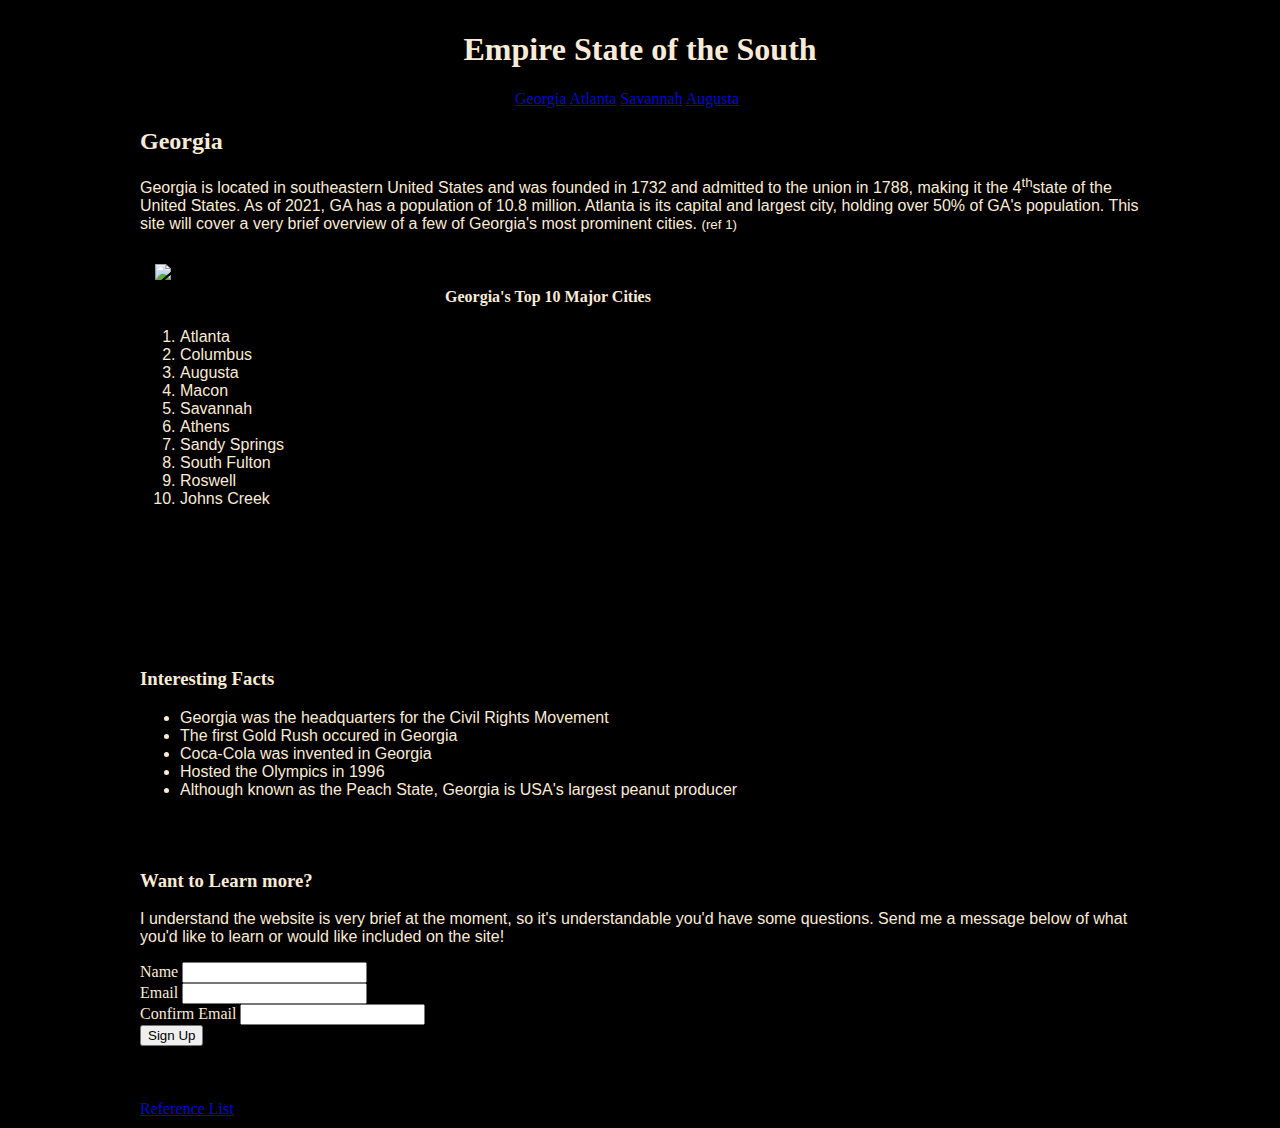
==== index.html @ 5ef759cd "Rename Index.html to index.html" ====
<!DOCTYPE html>
<html>
    <head>
        <title>Georgia</title>
        <link rel="stylesheet" href="CSS.css">
        <script defer src="FormValidation.js"></script>
    </head>
    <body>
        <div> 
                <h1 id="header">Empire State of the South</h1>
                    <nav>
                        <a href="GeorgiaMainPage.html">Georgia</a>
                        <a href="AtlantaPage.html">Atlanta</a>
                        <a href="SavannahPage.html">Savannah</a>
                        <a href="AugustaPage.html">Augusta</a>
                    </nav>
        </div>
        <br>
        <div>
            <h2>Georgia</h2>
            <p>Georgia is located in southeastern United States and was founded in 1732 and admitted to the union in 1788, making it the 4<sup>th</sup>state of the United States. As of 2021, GA has a population of 10.8 million. Atlanta is its capital and largest city, holding over 50% of GA's population. This site will cover a very brief overview of a few of Georgia's most prominent cities. <small>(ref 1)</small></p>
            <img src="./images/GAMap.jpg" alt="Stylized Vintage Map of Georgia" style="width:250px" class="float">
            <br>
            <aside>
                <h4>Georgia's Top 10 Major Cities</h3>
                <ol>
                    <li>Atlanta</li>
                    <li>Columbus</li>
                    <li>Augusta</li>
                    <li>Macon</li>
                    <li>Savannah</li>
                    <li>Athens</li>
                    <li>Sandy Springs</li>
                    <li>South Fulton</li>
                    <li>Roswell</li>
                    <li>Johns Creek</li>
                </ol>
            </aside>
        </div>
    
        <br> <br> <br> <br> <br> <br> <br>

        <h3>Interesting Facts</h4>
        <ul>
            <li>Georgia was the headquarters for the Civil Rights Movement</li>
            <li>The first Gold Rush occured in Georgia</li>
            <li>Coca-Cola was invented in Georgia</li>
            <li>Hosted the Olympics in 1996</li>
            <li>Although known as the Peach State, Georgia is USA's largest peanut producer</li>
        </ul>
        <br><br>
        <h3>Want to Learn more?</h3>
            <p>I understand the website is very brief at the moment, so it's understandable you'd have some questions. Send me a message below of what you'd like to learn or would like included on the site!
            </p>

        <div class="container">
            <form id="form" action="/">
                <div class="input-control">
                    <label for="fname">Name</label>
                    <input id="fname" name="fname" type="text">
                    <div class="error"></div>
                </div>
                <div class="input-control">
                    <label for="email">Email</label>
                    <input id="email" name="email" type="text">
                    <div class="error">
                </div>
                </div>
                <div class="input-control">
                    <label for="email2">Confirm Email</label>
                    <input id="email2"name="email2" type="text">
                    <div class="error"></div>
                </div>
                <button type="submit">Sign Up</button>
            </form>
        </div>

        <br><br><br>

        <a href="Reference.html">Reference List</a>
    </body>
</html>
---- CSS.css ----
body {
  max-width: 1000px;
  margin: auto;
  background: black;
  padding: 10px;
}

h1, h2, h3, h4 {
    font-family: Georgia, 'Times New Roman', Times, serif;
    color:antiquewhite;
}

p, li, th, td {
    font-family: Verdana, Geneva, Tahoma, sans-serif;
    color: antiquewhite;
}

#header {
  text-align:center
}

a:link {
    color: rgb(1, 8, 209);
  }
  
  a:visited {
    color: rgb(0, 121, 24);
  }
  
  a:hover {
    color: #ffb07c;
  }

.float {
    float: left;
    padding: 15px 40px 15px 15px ;

}

nav {
  position: absolute;
  left: 0;
  right: 0;
  margin-left: auto;
  margin-right: auto;
  width: 250px;
}

table {
  position: relative;
  left: 0;
  right: 0;
  margin-left: auto;
  margin-right: auto;
  width: 750px;
}

.container {
  color: antiquewhite
}
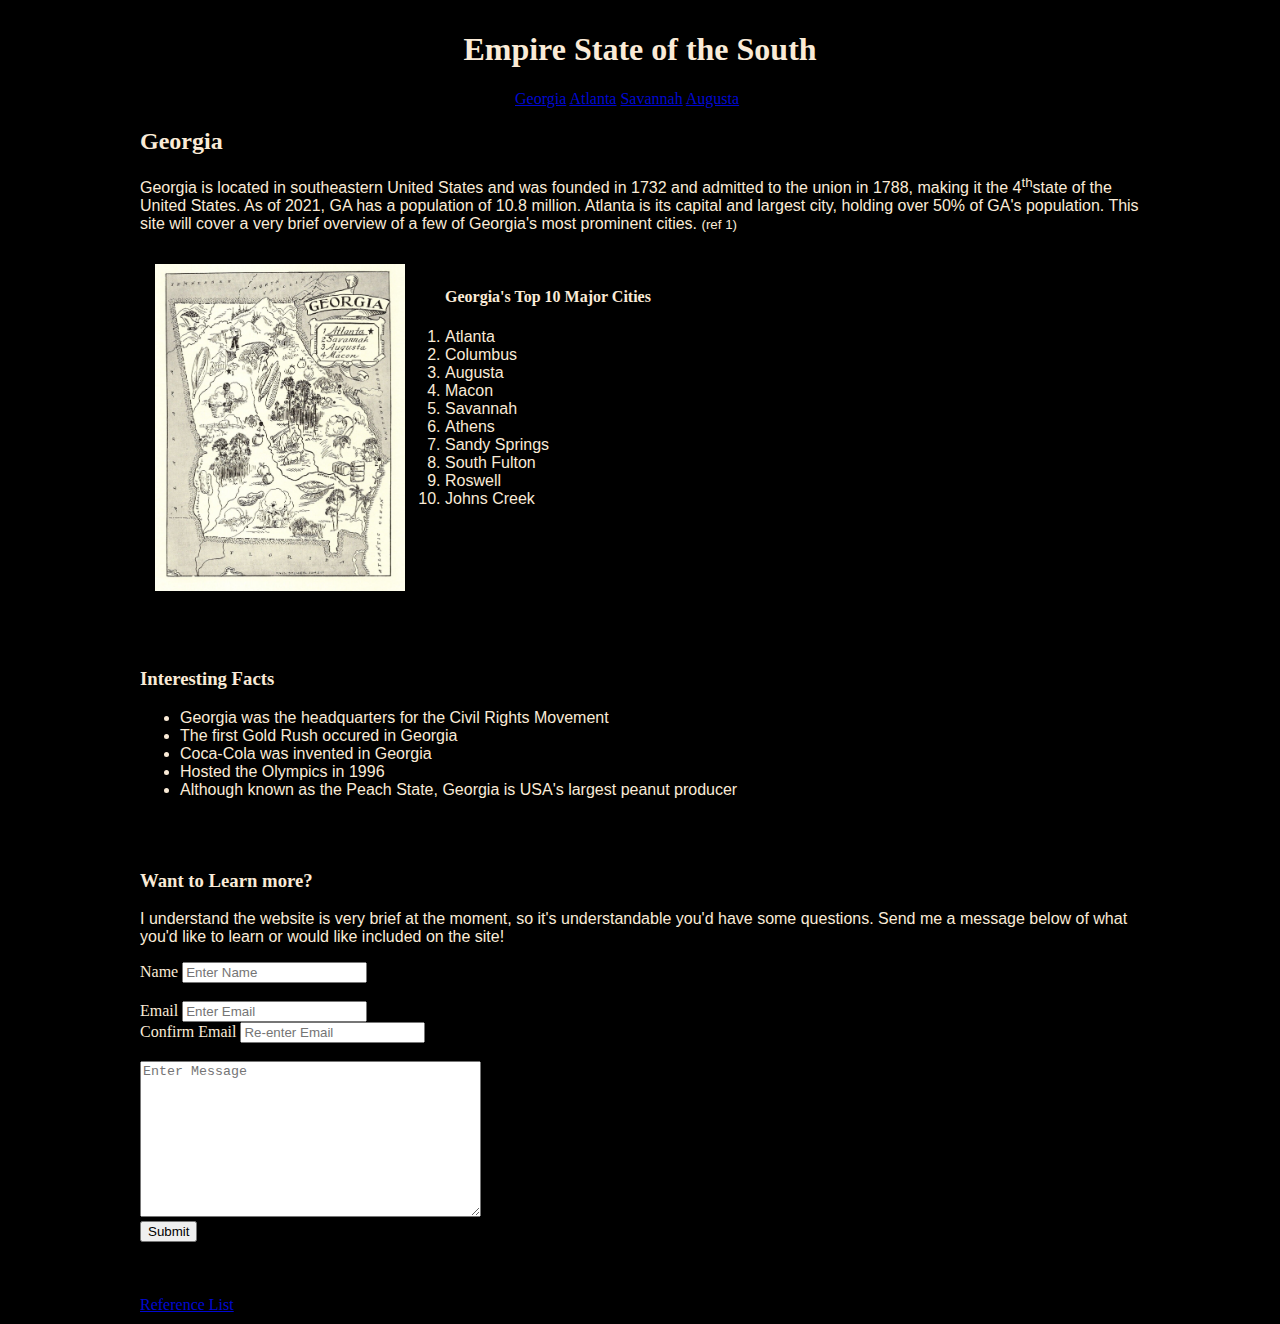
==== commit f4f57635: "Add files via upload" ====
--- a/index.html
+++ b/index.html
@@ -16,7 +16,7 @@
                     </nav>
         </div>
         <br>
-        <div>
+        <section>
             <h2>Georgia</h2>
             <p>Georgia is located in southeastern United States and was founded in 1732 and admitted to the union in 1788, making it the 4<sup>th</sup>state of the United States. As of 2021, GA has a population of 10.8 million. Atlanta is its capital and largest city, holding over 50% of GA's population. This site will cover a very brief overview of a few of Georgia's most prominent cities. <small>(ref 1)</small></p>
             <img src="./images/GAMap.jpg" alt="Stylized Vintage Map of Georgia" style="width:250px" class="float">
@@ -36,7 +36,7 @@
                     <li>Johns Creek</li>
                 </ol>
             </aside>
-        </div>
+        </section>
     
         <br> <br> <br> <br> <br> <br> <br>
 
@@ -57,21 +57,25 @@
             <form id="form" action="/">
                 <div class="input-control">
                     <label for="fname">Name</label>
-                    <input id="fname" name="fname" type="text">
+                    <input id="fname" name="fname" placeholder="Enter Name" type="text">
                     <div class="error"></div>
                 </div>
+                <br>
                 <div class="input-control">
                     <label for="email">Email</label>
-                    <input id="email" name="email" type="text">
+                    <input id="email" name="email" placeholder="Enter Email" type="text">
                     <div class="error">
                 </div>
                 </div>
                 <div class="input-control">
                     <label for="email2">Confirm Email</label>
-                    <input id="email2"name="email2" type="text">
+                    <input id="email2"name="email2" placeholder="Re-enter Email" type="text">
                     <div class="error"></div>
                 </div>
-                <button type="submit">Sign Up</button>
+                <br>
+                <textarea name="message" rows="10" cols="40" placeholder="Enter Message"></textarea>
+                <br>
+                <button type="submit">Submit</button>
             </form>
         </div>
 
--- a/CSS.css
+++ b/CSS.css
@@ -37,6 +37,10 @@
 
 }
 
+.floatright {
+  float: right
+}
+
 nav {
   position: absolute;
   left: 0;
